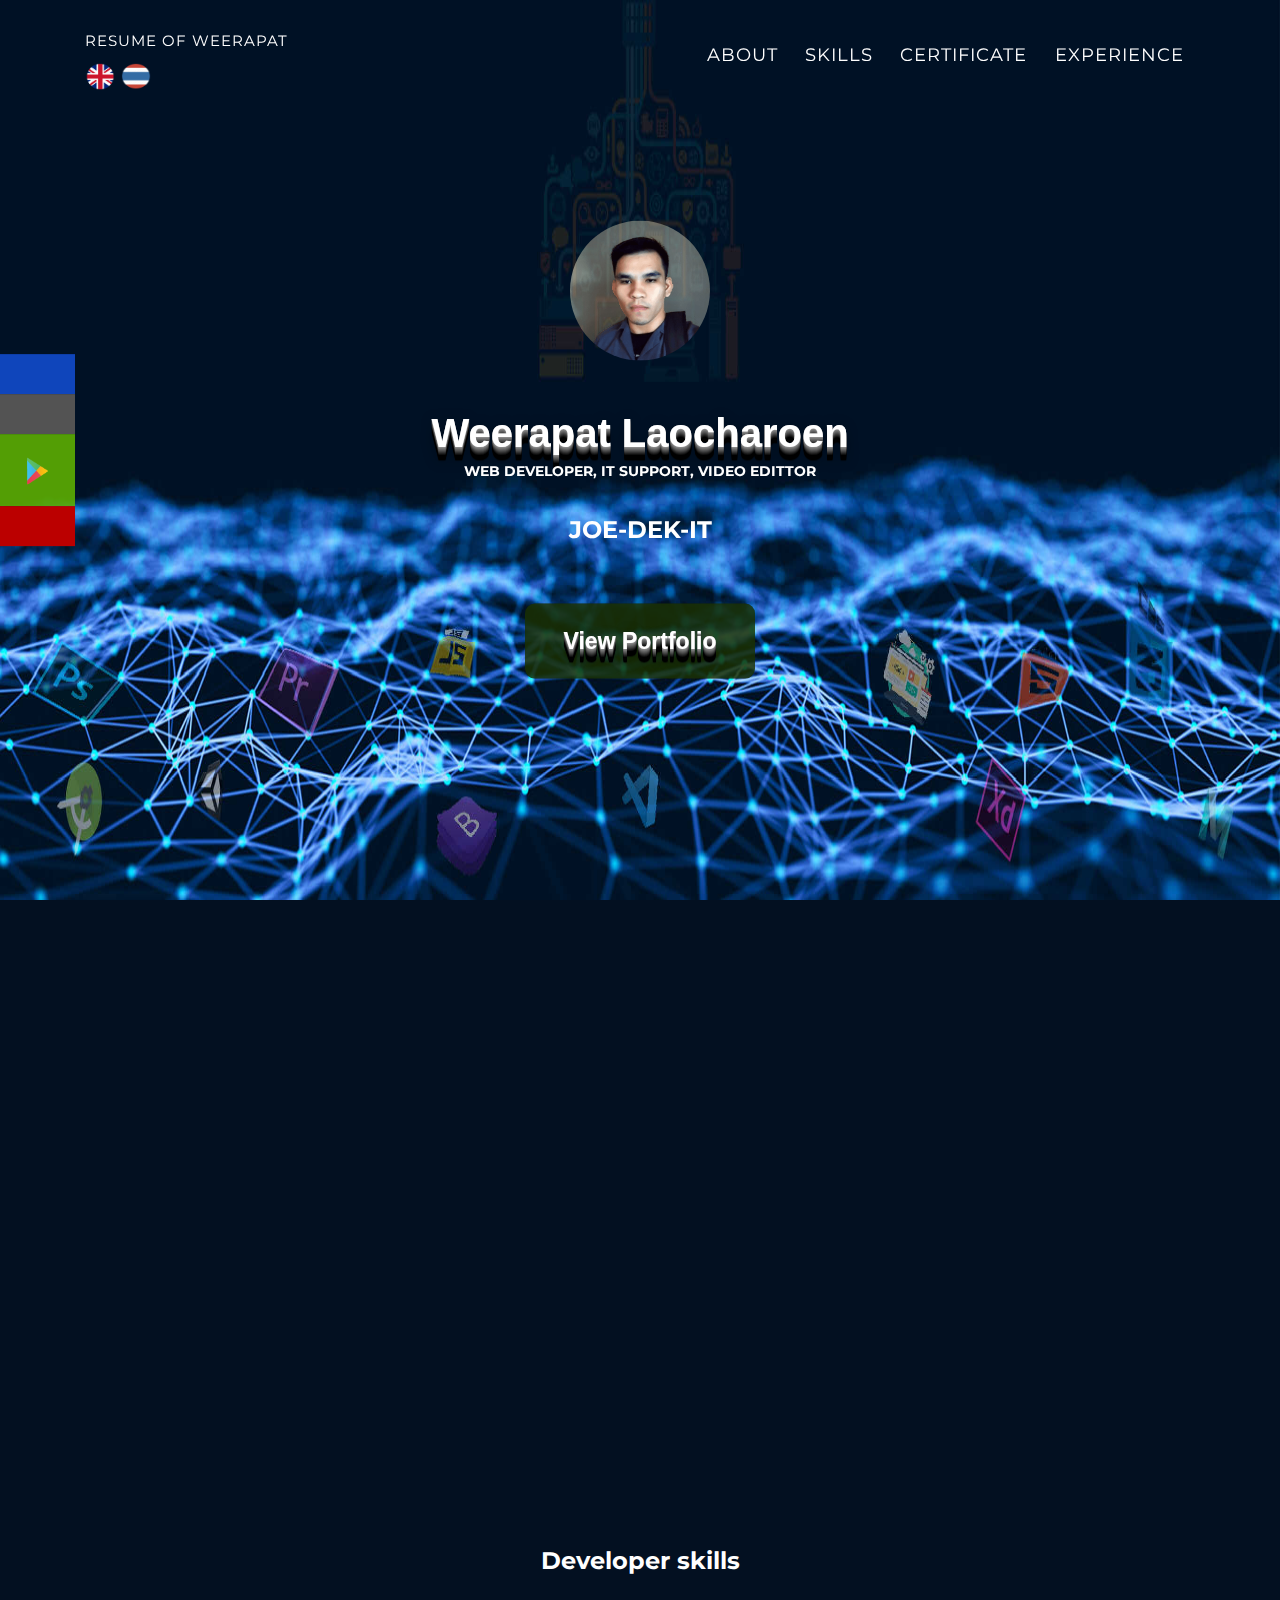
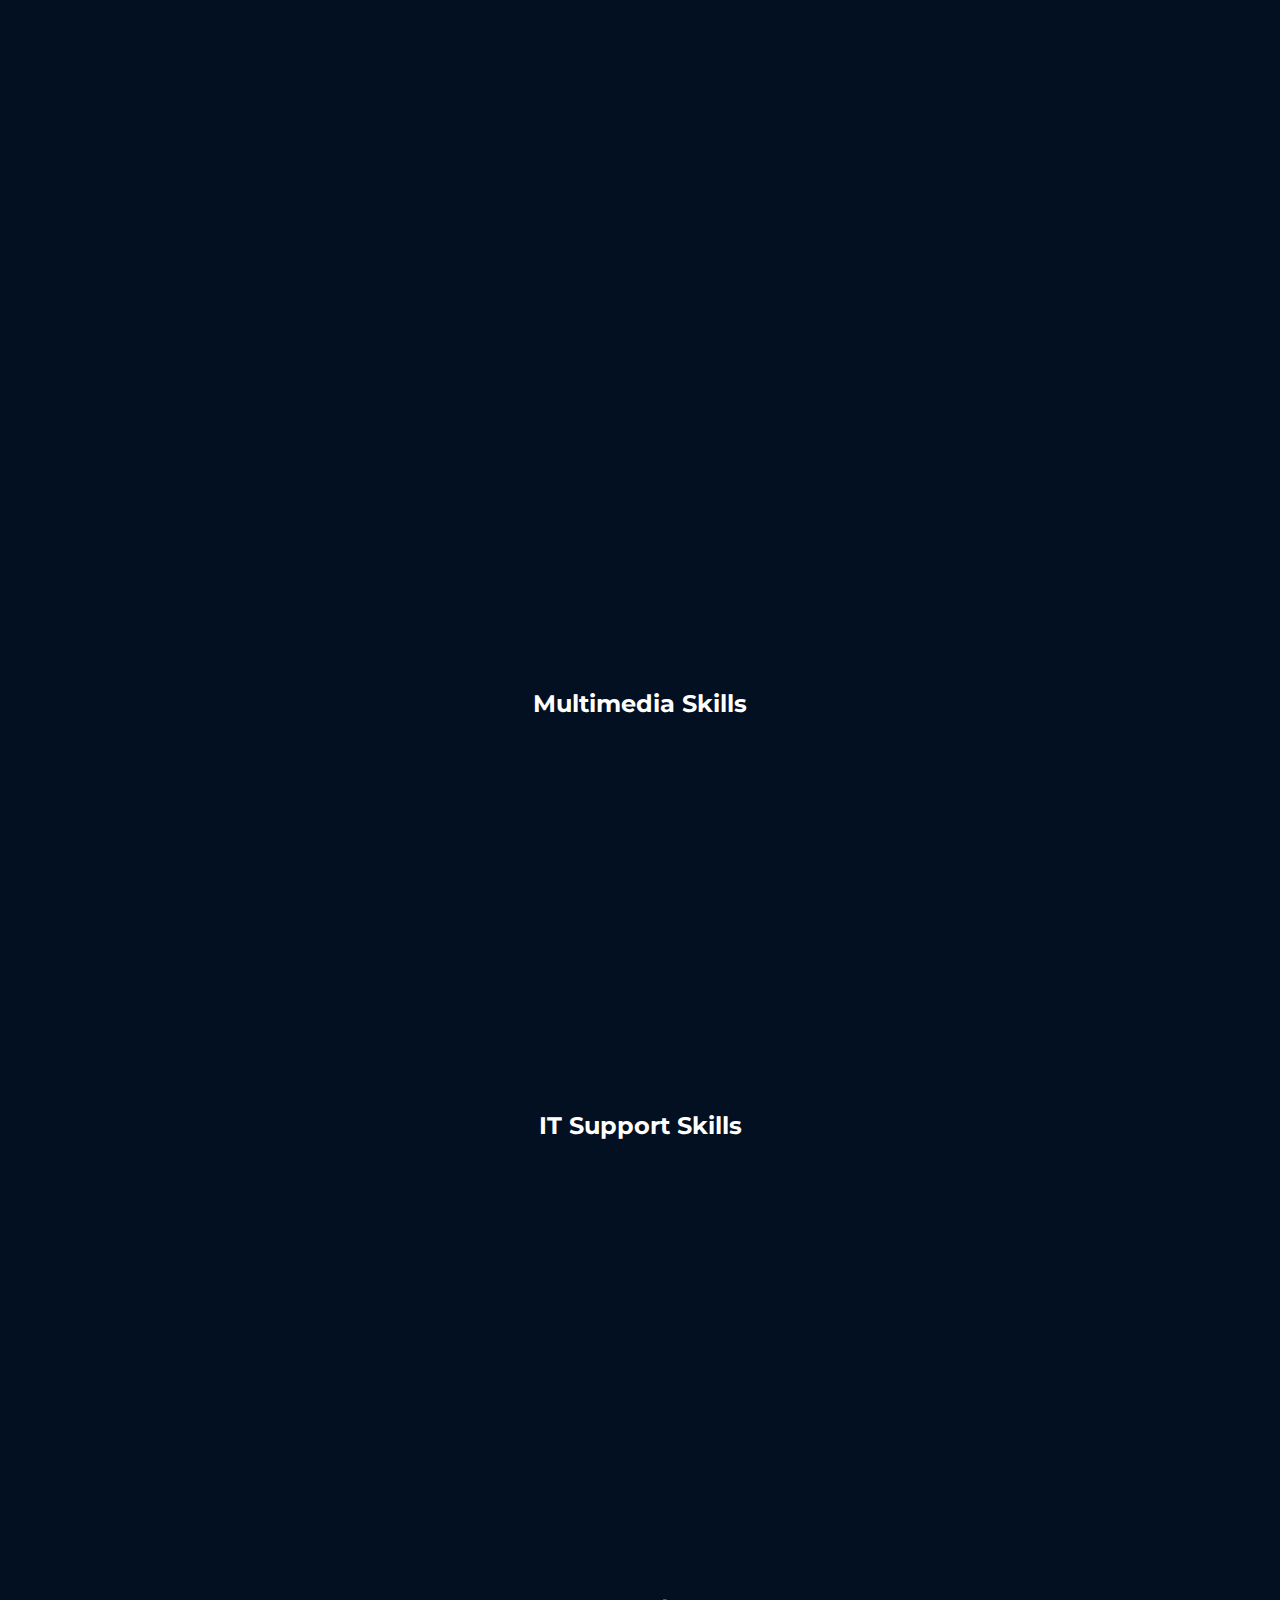
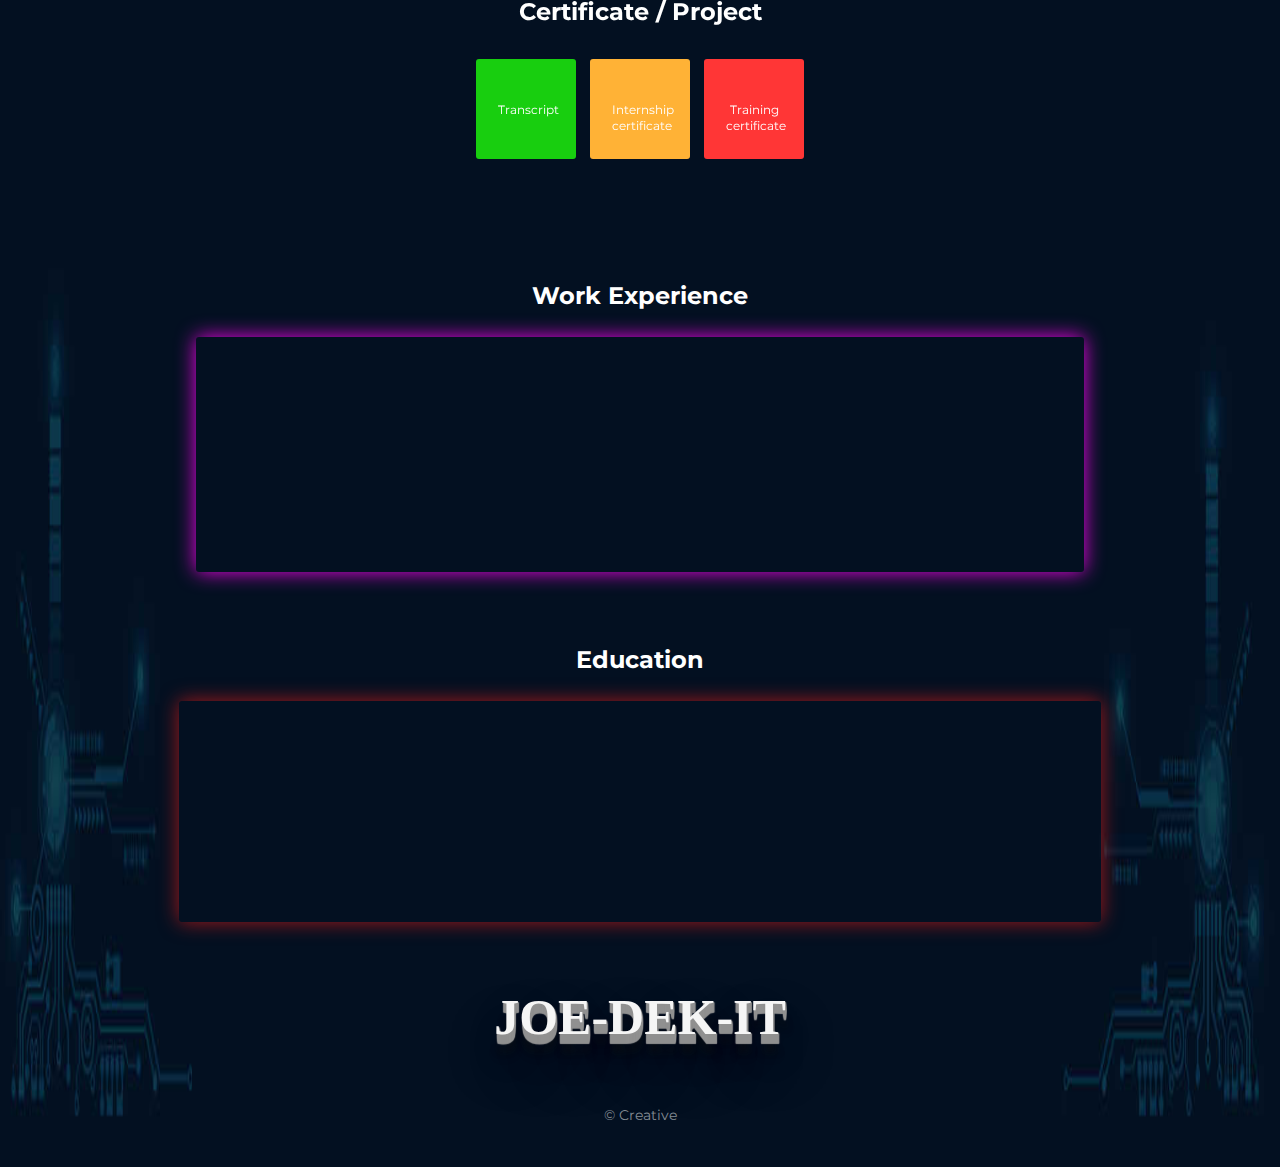
==== resumeeng.html @ 65325858 "add photo" ====
<!DOCTYPE html>
    <html lang="en-US">
    <head>
<!-- Google Tag Manager -->
        <script>(function(w,d,s,l,i){w[l]=w[l]||[];w[l].push({'gtm.start':
        new Date().getTime(),event:'gtm.js'});var f=d.getElementsByTagName(s)[0],
        j=d.createElement(s),dl=l!='dataLayer'?'&l='+l:'';j.async=true;j.src=
        'https://www.googletagmanager.com/gtm.js?id='+i+dl;f.parentNode.insertBefore(j,f);
        })(window,document,'script','dataLayer','GTM-W8Q7T3L');</script>
<!-- End Google Tag Manager -->
        <meta charset="UTF-8">
        <meta http-equiv="X-UA-Compatible" content="IE=edge">
        <meta name="viewport" content="width=device-width, initial-scale=1">
        <link rel="shortcut icon" type="images/x-icon" href="favicon.ico" />
        <title>Resume Dek-IT</title>
        <link href="https://fonts.googleapis.com/css?family=Montserrat:400,700,200" rel="stylesheet">
        <link href="https://maxcdn.bootstrapcdn.com/font-awesome/latest/css/font-awesome.min.css" rel="stylesheet">
        <link href="css/aos.css" rel="stylesheet">
        <link href="css/bootstrap.min.css" rel="stylesheet">
        <link href="styles/main.css" rel="stylesheet">
        <link href="ninja-slider.css" rel="stylesheet" />
        <script src="ninja-slider.js" type="text/javascript"></script>
        
      

<!-- Global site tag (gtag.js) - Google Analytics -->
        <script async src="https://www.googletagmanager.com/gtag/js?id=G-BE0L4VJDMX"></script>
        <script>
        window.dataLayer = window.dataLayer || [];
        function gtag(){dataLayer.push(arguments);}
        gtag('js', new Date());
        gtag('config', 'G-BE0L4VJDMX');
        </script>
    <script src="//ajax.googleapis.com/ajax/libs/jquery/1.9.1/jquery.min.js"></script>

    </head>
    <body ondragstart="return false" onselectstart="return false" oncopy="return false"  oncut="return false"  id="top">
        <button onclick="topFunction()" id="myBtntop" title="Go to top">Top</button>
        <header>
        <div class="profile-page sidebar-collapse">
            <nav class="navbar navbar-expand-lg fixed-top navbar-transparent bg-nav" color-on-scroll="400">
            <div class="container">
                <div class="navbar-translate"><a class="navbar-brand glow1" href="#">Resume of Weerapat</a><a href="resumeeng.html"  rel="tooltip" title="Choose in English"><img src="images/en.png "width="30" height="27"></a><a href="resumeth.html"  rel="tooltip" title="Choose in Thai">&nbsp;<img src="images/th.png "width="30" height="27" alt="Image"/><a></a></div>
                <button class="navbar-toggler navbar-toggler" type="button" data-toggle="collapse" data-target="#navigation" aria-controls="navigation" aria-expanded="false" aria-label="Toggle navigation"><span class="navbar-toggler-bar bar1"></span><span class="navbar-toggler-bar bar2"></span><span class="navbar-toggler-bar bar3"></span></button>
                <div class="collapse navbar-collapse justify-content-end" id="navigation">
                <ul class="navbar-nav">
                    <li class="nav-item glow1"><a class="nav-link smooth-scroll" href="#about">About</a></li>
                    <li class="nav-item glow1"><a class="nav-link smooth-scroll" href="#skill">Skills</a></li>
                    <li class="nav-item glow1"><a class="nav-link smooth-scroll" href="#Certificate">Certificate</a></li>
                    <li class="nav-item glow1"><a class="nav-link smooth-scroll" href="#experience">Experience</a></li>
                </ul>
                </div>
                </div>
                </nav>
                </div>

    </header>
        <div class="page-content">    
        <div class="profile-page ">
        <div class="wrapper">
        <div class="page-header page-header-image" filter-color="green">
        <div class="page-header-image" data-parallax="true" style="background-image: url('images/cc-bg-1.jpg');"></div>
        <div class="container">
            <div class="content-center">
            <div class="cc-profile-image"><a href="#"><img src="images/jo.png"  alt="Image"/></a></div>
            <div class="h2 title text3d2">Weerapat Laocharoen</div> 
            <p class="category text-white">Web Developer, IT support,  Video Edittor</p>
            <div class=" text-wri h4 title glow">JOE-DEK-IT</div>
            <br>
            <br>
            <div> 
            <button type="button"  id="myBtn1" style="font-size:23px" class="bn6 glow text3d2">View Portfolio</button>
            </div>     
            <br>
            </div>

        <div id="myModal1" class="modal">
            <br>
            <div class="modal-content2">
            <div class="modal-header2 ">
                <span class="close">&times;</span>
                <br>
                <p class="text3d2"style="font-size:30px">Portfolio</p>
            </div>
                <div class="my-custom-scrollbar">
                <div class="container4">
                <div class="row">
                <div class="column-66">
                <br>
                <br>
                <h1 class="xlarge-font"><b>Application</b></h1>
                <h1 class="large-font" style="color:MediumSeaGreen;"><b>Basic IT Guide</b></h1>
                <p><span style="font-size:30px"><b>Program tool.</b></span><span style="font-size:25px"> Android studio.</span></p>
                <p><span style="font-size:30px"><b>Language.</b></span><span style="font-size:25px">(JAVA.)</span></p>
            <br>
            <br>
                <form>
                <div><a onclick="window.location.href='https://play.google.com/store/apps/details?id=com.example1.lenovoy700.somcombydekit'"  tabindex="0"><img class="bn45" src="https://cdn.worldvectorlogo.com/logos/google-2.svg"alt="bn45"/></a></div>
                </form>
            </div>

        <div class="column-33">
            <img src="images/app1.png" width="450" height="450">
        </div>
        </div>
        </div>

        <div class="container4">
            <div class="row">
            <div class="column-33">
                <img src="images/app2.png" alt="App" width="450" height="450">
            </div>
            <div class="column-66">
            <br>
            <br>
                <h1 class="xlarge-font"><b>Application</b></h1>
                <h1 class="large-font" style="color:#ff7300;"><b>AR Book For Body Weight Training</b></h1>
                <p><span style="font-size:30px"><b>Program tool.</b></span><span style="font-size:25px"> Unity.</span></p>
                <p><span style="font-size:30px"><b>Language.</b></span><span style="font-size:25px">(C#.)</span></p>
                <p><span style="font-size:30px"><b>SDK.</b></span><span style="font-size:25px">(vuforia.)</span></p>
            <br>

            <form>
                <div><a onclick="window.location.href='https://play.google.com/store/apps/details?id=com.AR2.jo'"  tabindex="0"><img class="bn45" src="https://cdn.worldvectorlogo.com/logos/google-2.svg"alt="bn45"/></a></div>
            </form>
            </div>
            </div>
            </div>

    
        <div class="container4">
        <div class="row">
        <div class="column-66">
            <br>
            <br>
                <h1 class="xlarge-font"><b>Sketchup</b></h1>
                <h1 class="large-font" style="color:#c71e00;"><b>Food shop model</b></h1>
                <p><span style="font-size:30px"><b>Program tool.</b></span><span style="font-size:25px">Sketchup.</span></p>
                <p><span style="font-size:30px"><b>Program tool.</b></span><span style="font-size:25px">Maya.</span></p>
            <br>
            <br>
            </div>

        <div class="column-33">
                <div style="width:100%;height:0px;position:relative;padding-bottom:56.250%;"><iframe src="https://streamable.com/e/mhacdy?" frameborder="0" width="120%" height="120%" allowfullscreen style="width:100%;height:100%;position:absolute;left:0px;top:0px;overflow:hidden;"></iframe></div>
            </div>
            </div>
            </div>
            </div>
            </div>
            </div>
            </div>
            </div>
            </div>

    <div class="section">
        <div class="container ">
            </div>
            </div>
            </div>
            </div>
            </div>
            </div>
            </div>
            </div>
    <div class="icon-bar">
                <a href="https://web.facebook.com/WLJDIT/" target="_blank" class="facebook"><i class="fa fa-facebook"></i></a>
                <a href="https://github.com/JOE-DEK-IT" target="_blank"   class="github"><i class="fa fa-github"></i></a>
                <a href="https://play.google.com/store/apps/developer?id=Dek+IT+%28mobile+application%29" target="_blank" class="linkedin"><img src="images/playst.png "width="35" height="30" alt="Image"</i></a>
                <a href="https://www.youtube.com/channel/UC0Yd30Rm7iVTLE02C_Xdlqw" target="_blank" class="youtube"><i class="fa fa-youtube"></i></a>
            </div>

    <div class="section" id="about">
        <div  class="full-page-background align-self-center" style="background-image: url('images/bg1.jpg');" class="img-responsive">
            &nbsp;
        <div class="container">
        <ul class="section" id="menu">
            </ul>
            &nbsp;
        <div class="card bg-card " data-aos="zoom-in-up" data-aos-offset="10">
        <div class="row">
            <div class="col-lg-6 col-md-9">
            <div class="card-body">
                <div class="h4 mt-0 title  text-success">About</div>
                <p class=" text-wri"style="font-size:18px">HELLO,I'm available for work.  Interested job positions</p>
                <p class=" text-wri"style="font-size:18px">- Developer ( Web ( Front-end ), Mobile application )</p>
                <p class=" text-wri"style="font-size:18px">- IT Support</p>
                <p class=" text-wri"style="font-size:18px">- Video editing </p>
            </div>

                <div class="h4 col-sm-6 text-success"><strong class="">Language</strong></div>
                <div  class="col-sm-10 progress-container text-wri progress-info"><img src="images/en.png "width="30" height="30" alt="Image"/>&nbsp</i><span class="progress-container">English (Basic)</span>
                <div class="progress">
                <div class="progress-bar progress-bar-primary" data-aos="progress-full" data-aos-offset="10" data-aos-duration="2000" role="progressbar" aria-valuenow="60" aria-valuemin="0" aria-valuemax="100" style="width: 20%;"></div><span class="progress-value">20%</span>
                </div>
                </div>
                <div class="h5 col-sm-9 text-wri"><strong class="text-uppercase"></strong></div>
                <div  class="col-sm-10 progress-container text-wri progress-info"><img src="images/th.png "width="30" height="30" alt="Image"/>&nbsp</i><span class="progress-container">Thai</span>
                <div class="progress">
                <div class="progress-bar progress-bar-primary" data-aos="progress-full" data-aos-offset="10" data-aos-duration="2000" role="progressbar" aria-valuenow="60" aria-valuemin="0" aria-valuemax="100" style="width: 90%;"></div><span class="progress-value">90%</span>
                </div>
                </div>
                </div>

            <div class="col-lg-6 col-md-9">
            <div class="card-body">
                <div class="h4 mt-0 title text-warning">Basic Information</div>
                <div class="row">
                <div class="h5 col-sm-4 text-warning"><strong class="text-uppercase">Age:</strong></div>
                <div class="col-sm-8 text-wri"style="font-size:18px">23</div>
                </div>
                <div class="row mt-4">
                <div class="h5 col-sm-4 text-warning"><strong class="text-uppercase">Email:</strong></div>
                <div class="col-sm-8 text-wri"style="font-size:18px">weerapatonline@gmail.com</div>
                </div>
                <div class="row mt-4">
                <div class="h5 col-sm-4 text-warning"><strong class="text-uppercase">Phone:</strong></div>
                <div class="col-sm-8 text-wri"style="font-size:18px">098-8022-903</div>
                </div>
                <div class="row mt-4">
                <div class="h5 col-sm-4 text-warning"><strong class="text-uppercase">Military status:</strong></div>
                <div class="col-sm-8 text-wri"style="font-size:18px">Passed military service</div>
                </div>
                <div class="row mt-4">
                <div class="h5 col-sm-4 text-warning"><strong class="text-uppercase">Address:</strong></div>
                <div class="col-sm-8 text-wri"style="font-size:18px">48/3 Sisongkram District. Nakhon Phanom Province. Postal code 48150 </div>
                </div>
                </div>
                </div>
                </div>
                </div>
                </div>&nbsp;
                &nbsp;<div>&nbsp;</div>


    <div class="section" id="skill">
    <div class="container">
        <div class="h4 text-center text-wri mb-4 title">Developer skills</div>
        <div class="card1 " data-aos="flip-right" data-aos-anchor-placement="top-bottom">
        <div class="card-body">
            <h5 class="text-wri"style="display: inline;">Web developer </h5>
            <h4 class="text-info"style="display: inline;">( Front-end )</h4>
            &nbsp;
            <br> &nbsp;
            <div class="row">
            <div class="col-sm-6">
                <div class="progress-container text-wri progress-primary "><img src="images/html.png "width="45" height="45" alt="Image" />&nbsp;<span class="progress-container">HTML</span>
                <div class="progress">
                <div class="progress-bar progress-primary " data-aos="progress-full" data-aos-offset="10" data-aos-duration="2000" role="progressbar" aria-valuenow="50" aria-valuemin="0" aria-valuemax="100" style="width: 50%;"></div><span class="progress-value ">50%</span>
                </div>
                </div>
                </div>
            <div class="col-sm-6">
                <div class="progress-container text-wri progress-primary"><img src="images/css.png "width="45" height="45" alt="Image"/>&nbsp</i><span class="progress-container">CSS</span>
                <div class="progress">
                <div class="progress-bar progress-bar-primary" data-aos="progress-full" data-aos-offset="10" data-aos-duration="2000" role="progressbar" aria-valuenow="60" aria-valuemin="0" aria-valuemax="100" style="width: 60%;"></div><span class="progress-value">60%</span>
                </div>
                </div>
                </div>
                </div>
            <div class="row">
            <div class="col-sm-6">
                <div class="progress-container text-wri progress-primary"><img src="images/js.png "width="45" height="45" alt="Image"/>&nbsp</i><span class="progress-container">JavaScript</span>
                <div class="progress">
                <div class="progress-bar progress-bar-primary" data-aos="progress-full" data-aos-offset="10" data-aos-duration="2000" role="progressbar" aria-valuenow="60" aria-valuemin="0" aria-valuemax="100" style="width: 40%;"></div><span class="progress-value">40%</span>
                </div>
                </div>
                </div>
            <div class="col-sm-6">
                <div class="progress-container text-wri progress-primary"><img src="images/bst.png "width="45" height="45" alt="Image"/>&nbsp</i><span class="progress-container">Bootstrap</span>
                <div class="progress">
                <div class="progress-bar progress-bar-primary" data-aos="progress-full" data-aos-offset="10" data-aos-duration="2000" role="progressbar" aria-valuenow="60" aria-valuemin="0" aria-valuemax="100" style="width: 55%;"></div><span class="progress-value">55%</span>
                </div>
                </div>
                </div>
                </div>
                <div class="row">
            <div class="col-sm-6">
                <div class="progress-container text-wri progress-primary"><img src="images/vue.png "width="45" height="45" alt="Image"/>&nbsp</i><span class="progress-container">Vue.js</span>
                <div class="progress">
                <div class="progress-bar progress-bar-primary" data-aos="progress-full" data-aos-offset="10" data-aos-duration="2000" role="progressbar" aria-valuenow="60" aria-valuemin="0" aria-valuemax="100" style="width: 30%;"></div><span class="progress-value">30%</span>
                </div>
                </div>
                </div>
            <div class="col-sm-6">
                
                </div>
                </div>
                <br><br>
                    <h5 class="text-wri"style="display: inline;">Mobile application developer </h5>
                    <h4 class="text-success"style="display: inline;">( android )</h4>
                    &nbsp;
                    <br> &nbsp;
            <div class="row">
            <div class="col-sm-6">
                <div class="progress-container text-wri progress-primary"><img src="images/androidlogo.png "width="45" height="45" alt="Image" <i>&nbsp;<span class="progress-container"style="display: inline;">Android Studio</span>
                <h7 class="text-warning"style="display: inline;">( JAVA )</h7>
                <div class="progress">
                <div class="progress-bar progress-primary " data-aos="progress-full" data-aos-offset="10" data-aos-duration="2000" role="progressbar" aria-valuenow="60" aria-valuemin="0" aria-valuemax="100" style="width: 40%;"></div><span class="progress-value ">40%</span>
                </div>
                </div>
                </div>
            <div class="col-sm-6">
            <div class="progress-container text-wri progress-primary"><img src="images/unity.png "width="45" height="45" alt="Image"/>&nbsp</i><span class="progress-container">Unity</span>
                <h7 class="text-warning"style="display: inline;">( C# , AR )</h7>
                <div class="progress">
                <div class="progress-bar progress-bar-primary" data-aos="progress-full" data-aos-offset="10" data-aos-duration="2000" role="progressbar" aria-valuenow="60" aria-valuemin="0" aria-valuemax="100" style="width: 45%;"></div><span class="progress-value">45%</span>
                </div>
                </div>
                </div>
            <div class="col-sm-6">
            <div class="progress-container text-wri progress-primary"><img src="images/ft.png "width="45" height="45" alt="Image"/>&nbsp</i><span class="progress-container">Flutter</span>
                <h7 class="text-info"style="display: inline;">(Dart)</h7>
                <div class="progress">
                <div class="progress-bar progress-bar-primary" data-aos="progress-full" data-aos-offset="10" data-aos-duration="2000" role="progressbar" aria-valuenow="60" aria-valuemin="0" aria-valuemax="100" style="width: 25%;"></div><span class="progress-value">25%</span>
                </div>
                </div>
                </div>
                </div>
                </div>
                </div>

    <div class="" id="skill">
                 &nbsp;
            <div class="container">
            <div class="h4 text-center text-wri  mb-4 title ">Multimedia Skills</div>
            <div class="card2" data-aos="flip-left" data-aos-anchor-placement="top-bottom">
            <div class="card-body">
                <div class="row ">
                <div class="col-md-6">
                    <div class="progress-container text-wri progress-neutral "><img src="images/pmp.png "width="45" height="45" alt="Image"/></i>&nbsp;<span class="progress-container">Premiere Pro</span>
                    <div class="progress">
                    <div class="progress-bar progress-primary " data-aos="progress-full" data-aos-offset="10" data-aos-duration="2000" role="progressbar" aria-valuenow="50" aria-valuemin="0" aria-valuemax="100" style="width: 65%;"></div><span class="progress-value ">65%</span>
                </div>
                </div>
                </div>
            <div class="col-md-6">
                    <div class="progress-container text-wri progress-neutral"><img src="images/ae.png "width="45" height="45" alt="Image"/>&nbsp</i><span class="progress-container">After effects</span>
                    <div class="progress">
                    <div class="progress-bar progress-bar-primary" data-aos="progress-full" data-aos-offset="10" data-aos-duration="2000" role="progressbar" aria-valuenow="60" aria-valuemin="0" aria-valuemax="100" style="width: 45%;"></div><span class="progress-value">45%</span>
                </div>
                </div>
                </div>
                </div>
                <div class="row">
                <div class="col-md-6">
                    <div class="progress-container text-wri progress-neutral"><img src="images/ps.png "width="45" height="45" alt="Image"/>&nbsp</i><span class="progress-container">Photo Shop</span>
                    <div class="progress">
                    <div class="progress-bar progress-bar-primary" data-aos="progress-full" data-aos-offset="10" data-aos-duration="2000" role="progressbar" aria-valuenow="60" aria-valuemin="0" aria-valuemax="100" style="width: 70%;"></div><span class="progress-value">70%</span>
                </div>
                </div>
                </div>
                <div class="col-md-6">
                    <div class="progress-container text-wri progress-neutral"><img src="images/sku.png "width="45" height="45" alt="Image"/>&nbsp</i><span class="progress-container">Sketchup</span>
                    <div class="progress">
                    <div class="progress-bar progress-bar-primary" data-aos="progress-full" data-aos-offset="10" data-aos-duration="2000" role="progressbar" aria-valuenow="60" aria-valuemin="0" aria-valuemax="100" style="width: 60%;"></div><span class="progress-value">60%</span>
                </div>
                </div>
                </div>
                </div>
                <div class="row">
                <div class="col-md-6">
                    <div class="progress-container text-wri progress-neutral"><img src="images/xd.png "width="45" height="45" alt="Image"/>&nbsp</i><span class="progress-container">Adobe XD</span>
                    <div class="progress">
                    <div class="progress-bar progress-bar-primary" data-aos="progress-full" data-aos-offset="10" data-aos-duration="2000" role="progressbar" aria-valuenow="60" aria-valuemin="0" aria-valuemax="100" style="width: 50%;"></div><span class="progress-value">50%</span>
                </div>
                </div>
                </div>
                <div class="col-md-6">
                    <div class="progress-container text-wri progress-neutral"><img src="images/maya.png "width="45" height="45" alt="Image"/>&nbsp</i><span class="progress-container">Autodesk Maya</span>
                    <div class="progress">
                    <div class="progress-bar progress-bar-primary" data-aos="progress-full" data-aos-offset="10" data-aos-duration="2000" role="progressbar" aria-valuenow="60" aria-valuemin="0" aria-valuemax="100" style="width: 30%;"></div><span class="progress-value">30%</span>
                </div>
                </div>
                </div>
                </div>
                </div>
                </div>

        <div class="" id="skill">
            &nbsp;
                <div class="container">
                    <div class="h4 text-center text-wri mb-4 title">IT Support Skills</div>
                    <div class="card3" data-aos="flip-right" data-aos-anchor-placement="top-bottom">
                    <div class="card-body ">
                        <div class="row">
                        <div class="card-body text-lg-center">
                            <h3 class="text-warning"style="display: inline;">Software </h3>
                            <h3 class="text-wri"style="display: inline;"> / </h3>
                            <h3 class="text-danger"style="display: inline;"> Hardware </h3>
                            <h3 class="text-wri"style="display: inline;"> / </h3>
                            <h3 class="text-success"style="display: inline;"> Network</h3>
                    </div>
                    </div>
                        <h5 class="text-wri">- Can install Windows operating system and other programs.</h5>
                        <h5 class="text-wri">- Check and fix any defects caused by software.</h5>
                        <h5 class="text-wri">- Maintain internet and security systems </h5>
                        <h5 class="text-wri">- Keep your computer in good working order at all times.</h5>
                        <h5 class="text-wri">- Maintain computer equipment within the office such as computers, printers, and     networking.</h5>
                        <h5 class="text-wri">- Troubleshoot remote software.</h5>
                    </div>
                    </div>
                    </div>
                    </div>
                    </div>
                    </div>
                    &nbsp;
    <div class="" id="Certificate">
    <div class="container">
        <div class="row">
        <div class="col-md-6 ml-auto mr-auto">
            <div class="h4 text-center text-wri mb-4 title">Certificate / Project</div>
            <div class="nav-align-center">
            <ul class="nav nav-pills nav-pills-info" role="tablist">
                    <p>
                    <a href="#TRANSCRIPT" class="btn btn-squared-default btn-success " data-toggle="tab" role="tablist" aria-hidden="true">
                    <i class="fa fa-graduation-cap fa-3x"></i>
                    <br>
                    <br />
                    Transcript
                    <br />                           
                    </a>&nbsp;&nbsp;
                    <a href="#INTERNSHIP" class="btn btn-squared-default btn-warning" data-toggle="tab" role="tablist" aria-hidden="true">
                    <i class="fa fa-users fa-3x"></i>
                    <br />
                    <br>
                    Internship
                    <br />
                    certificate
                    </a>&nbsp;&nbsp;
                    <a href="#TRAINING" class="btn btn-squared-default btn-danger" data-toggle="tab" role="tablist" aria-hidden="true">
                    <i class="fa fa-check-square-o fa-3x"></i>
                    <br />
                    <br>
                    Training
                    <br />
                    certificate
                    </a>
                    </p>
                </div>
                </div>
                </ul>
                </div>
                </div>
                </div>
        <div class="tab-content gallery mt-5">
        <div class="tab-pane " id="TRANSCRIPT">
            <div class="ml-auto mr-auto">
            <div class="h4 text-center mb-4 title category text-success">Transcript</div>
            <div class="row">
                <div class="col-md-6">
                <div class="cc-porfolio-image img-raised " data-aos="fade-up" data-aos-anchor-placement="top-bottom"><a href="#TRANSCRIPT">
                    <figure class="cc-effect "><img src="images/img001.jpg "width="500" height="600" alt="Image"/>                  
                    </figure></a></div>
                <div class="cc-porfolio-image img-raised" data-aos="fade-up" data-aos-anchor-placement="top-bottom"><a href="#TRANSCRIPT">
                    </figure></a></div>
                </div>
                <div class="col-md-6">
                <div class="cc-porfolio-image img-raised" data-aos="fade-up" data-aos-anchor-placement="top-bottom"><a href="#TRANSCRIPT">
                    </figure></a></div>
                <div class="cc-porfolio-image img-raised" data-aos="fade-up" data-aos-anchor-placement="top-bottom"><a href="#TRANSCRIPT">
                    <figure class="cc-effect"><img src="images/img002.jpg"width="500" height="600" alt="Image"/>                            
                    </figure></a></div>
                </div>
                </div>
                </div>
                </div>
        <div class="tab-pane" id="INTERNSHIP" role="tabpanel">
            <div class="ml-auto mr-auto">
            <div class="h4 text-center mb-4 title category text-warning">Internship certificate</div>
            <div class="row">
                <div class="col-md-12">
                <div class="cc-porfolio-image img-raised" data-aos="fade-up" data-aos-anchor-placement="top-bottom"><a href="#INTERNSHIP">
                    <figure class="cc-effect"><img src="images/img003.jpg" width="1100" height="600"alt="Image"/>
                    </figure></a></div>
                <div class="cc-porfolio-image img-raised" data-aos="fade-up" data-aos-anchor-placement="top-bottom"><a href="#INTERNSHIP">
                    </figure></a></div>
                </div>
                <div class="col-md-12">
                <div class="cc-porfolio-image img-raised" data-aos="fade-up" data-aos-anchor-placement="top-bottom"><a href="#INTERNSHIP">
                    </figure></a></div>
                <div class="cc-porfolio-image img-raised" data-aos="fade-up" data-aos-anchor-placement="top-bottom"><a href="#INTERNSHIP">
                    </figure></a></div>
                </div>
                </div>
                </div>
                </div>
        <div class="tab-pane" id="TRAINING" role="tabpanel">
            <div class="ml-auto mr-auto">
            <div class="h4 text-center mb-4 title category text-danger">Training certificate</div>
            <div class="row">
                <div class="col-md-6">
                <div class="cc-porfolio-image align-items-lg-center" data-aos="fade-up" data-aos-anchor-placement="top-bottom"><a href="#TRAINING">
                    <figure class="cc-effect "><img src="images/1710NA4464.jpg" alt="Image"/>
                    </figure></a></div>
                <div class="cc-porfolio-image img-raised" data-aos="fade-up" data-aos-anchor-placement="top-bottom"><a href="#TRAINING">
                    </figure></a></div>
                </div>
                <div class="col-md-6">
                <div class="cc-porfolio-image img-raised" data-aos="fade-up" data-aos-anchor-placement="top-bottom"><a href="#TRAINING">
                    <figure class="cc-effect"><img src="images/cerit.png" alt="Image"/>
                    </figure></a></div>
                <div class="cc-porfolio-image img-raised" data-aos="fade-up" data-aos-anchor-placement="top-bottom"><a href="#TRAINING">
                    </figure></a></div>
                </div>
                </div>
                </div>
                </div>
        <div class="tab-pane" id="Sketchup" role="tabpanel">
            <div class="ml-auto mr-auto">
            <div class="h4 text-center mb-4 title category text-danger">Sketchup</div>
            <div class="row">
                <div class="col-md-12">
                <div class="" data-aos="fade-up" data-aos-anchor-placement="top-bottom"><a href="#Sketchup">
                    <div style="width:100%;height:0px;position:relative;padding-bottom:56.250%;"><iframe src="https://streamable.com/e/mhacdy?autoplay=1" frameborder="0" width="100%" height="100%" allowfullscreen style="width:100%;height:100%;position:absolute;left:0px;top:0px;overflow:hidden;"></iframe></div>
                    <div class="cc-porfolio-image img-raised" data-aos="fade-up" data-aos-anchor-placement="top-bottom"><a href="#Sketchup">
                    </figure></a></div>
                </div>
                <div class="col-md-8">
                <div class="cc-porfolio-image img-raised" data-aos="fade-up" data-aos-anchor-placement="top-bottom"><a href="#Sketchup">
                    </figure></a></div>
                <div class="cc-porfolio-image img-raised" data-aos="fade-up" data-aos-anchor-placement="top-bottom"><a href="#Sketchup">
                    </figure></a></div>
                </div>
                </div>
                </div>
                </div>
                </div>
                </div>
                </div>
                &nbsp;
    <div class="" id="experience">
    <div class="container cc-experience ">
        <div class="h4 text-center text-wri mb-4 title">Work Experience</div>
        <div class="card4">
        <div class="row">
            <div class="col-md-3 bg-success" data-aos="fade-right" data-aos-offset="50" data-aos-duration="500">
            <div class="card-body cc-experience-header">
                <p class="h5">January - April 2019</p>
                <p style="font-size:20px"> IT Support</p>
                <br>
                <button id="myBtnit" type="button"  class="bn7 glow">View image</button>               
            </div>
            <br>
            </div>
              
    <div id="myModalit" class="modal">
            <br>
            <div class="modal-contentit">
            <div class="modal-headerit ">
            <span class="closeit">&times;</span>
            <br>
            <p class="text3d2"style="font-size:30px">Internship image</p>
            </div>
            <div class="my-custom-scrollbar">
       
    <div class="container">
            <div class="container">
                <hr class="mt-2 mb-5">
                    <div class="row text-center text-lg-left">
                    <div class="col-lg-4 col-md-5 col-6">
                    <a href="#" class="d-block mb-4 h-100">
                    <img class="img-fluid img-thumbnail" src="images/1.jpg" width="600" height="600" alt="Image">
                </a>
                </div>
                    <div class="col-lg-4 col-md-5 col-6">
                    <a href="#" class="d-block mb-4 h-100">
                    <img class="img-fluid img-thumbnail" src="images/2.jpg" width="600" height="600" alt="Image">
                </a>
                </div>
                    <div class="col-lg-4 col-md-5 col-6">
                    <a href="#" class="d-block mb-4 h-100">
                    <img class="img-fluid img-thumbnail" src="images/3.jpg" width="600" height="600" alt="Image">
                </a>
                </div>
                    <div class="col-lg-4 col-md-5 col-6">
                    <a href="#" class="d-block mb-4 h-100">
                    <img class="img-fluid img-thumbnail" src="images/4.jpg" width="600" height="600" alt="Image">
                </a>
                </div>
                    <div class="col-lg-4 col-md-5 col-6">
                    <a href="#" class="d-block mb-4 h-100">
                    <img class="img-fluid img-thumbnail" src="images/5.jpg" width="600" height="600" alt="Image">
                </a>
                </div>
                    <div class="col-lg-4 col-md-5 col-6">
                    <a href="#" class="d-block mb-4 h-100">
                    <img class="img-fluid img-thumbnail" src="images/6.jpg" width="600" height="600" alt="Image">
                </a>
                </div>
                    <div class="col-lg-4 col-md-5 col-6">
                    <a href="#" class="d-block mb-4 h-100">
                    <img class="img-fluid img-thumbnail" src="images/7.jpg" width="600" height="600" alt="Image">
                </a>
                </div>
                    <div class="col-lg-4 col-md-5 col-6">
                    <a href="#" class="d-block mb-4 h-100">
                    <img class="img-fluid img-thumbnail" src="images/8.jpg" width="600" height="600" alt="Image">
                </a>
                </div>
                    <div class="col-lg-4 col-md-5 col-6">
                    <a href="#" class="d-block mb-4 h-100">
                    <img class="img-fluid img-thumbnail" src="images/9.jpg" width="600" height="600" alt="Image">
                </a>
                </div>  
                </div>
                </div>
                </div>
                </div>
                </div>
                </div>   
        
     
            <div class="col-md-9" data-aos="fade-left" data-aos-offset="50" data-aos-duration="500">
            <div class="card-body">
                <div class="h5 text-wri">Internship at Sawang Daen Din Hospital</div>
                <div class="text-wri"style="font-size:18px">Responsibility</div>&nbsp
                <p class="text-wri"style="font-size:18px">- Take care of the computer All hardware equipment in hospital.</p>
                <p class="text-wri"style="font-size:18px">- Solve various problems including Software, Hardware, Network</p>
            </div>
            </div>
            </div>
            </div>
            </div>

    <div class="">
            &nbsp;
            <div class="container cc-education">
                <div class="h4 text-center text-wri mb-4 title">Education</div>
            <div class="card5">
            <div class="row">
            <div class="col-md-3 bg-info" data-aos="fade-right" data-aos-offset="50" data-aos-duration="500">
            <div class="card-body cc-education-header">
                <p class="h5">2015 - 2019</p>
                <div class="h4">Bachelor's Degree</div>
            </div>
            </div>
            <div class="col-md-9" data-aos="fade-left" data-aos-offset="50" data-aos-duration="500">
            <div class="card-body">
                <div class="h5 text-wri">Graduated from Sakon Nakhon Rajabhat University</div>
            <div>
                &nbsp
            </div>
                <p class=" text-wri"style="font-size:18px">Faculty: Science and Technology</p>
                <p class=" text-wri"style="font-size:18px">Major: Information Technology</p>
                <p class=" text-wri"style="font-size:18px">GPA: 3.39</p>
            </div>
            </div>
            </div>
            </div>&nbsp;


            </div>
            </div>
        <footer class="footer">
        <div class="h4 title text3d text-wri text-center">JOE-DEK-IT</div>
        <div class="text-center text-muted">
            <p>&copy; Creative  
        </div>
        
        </footer>
        <script src="js/core/jquery.3.2.1.min.js"></script>
        <script src="js/core/popper.min.js"></script>
        <script src="js/core/bootstrap.min.js"></script>
        <script src="js/now-ui-kit.js?v=1.1.0"></script>
        <script src="js/aos.js"></script>
        <script src="scripts/main.js"></script>
    </body>
    <!-- Google Tag Manager (noscript) -->
    <noscript><iframe src="https://www.googletagmanager.com/ns.html?id=GTM-W8Q7T3L"
    height="0" width="0" style="display:none;visibility:hidden"></iframe></noscript>
    <!-- End Google Tag Manager (noscript) -->
    </html>
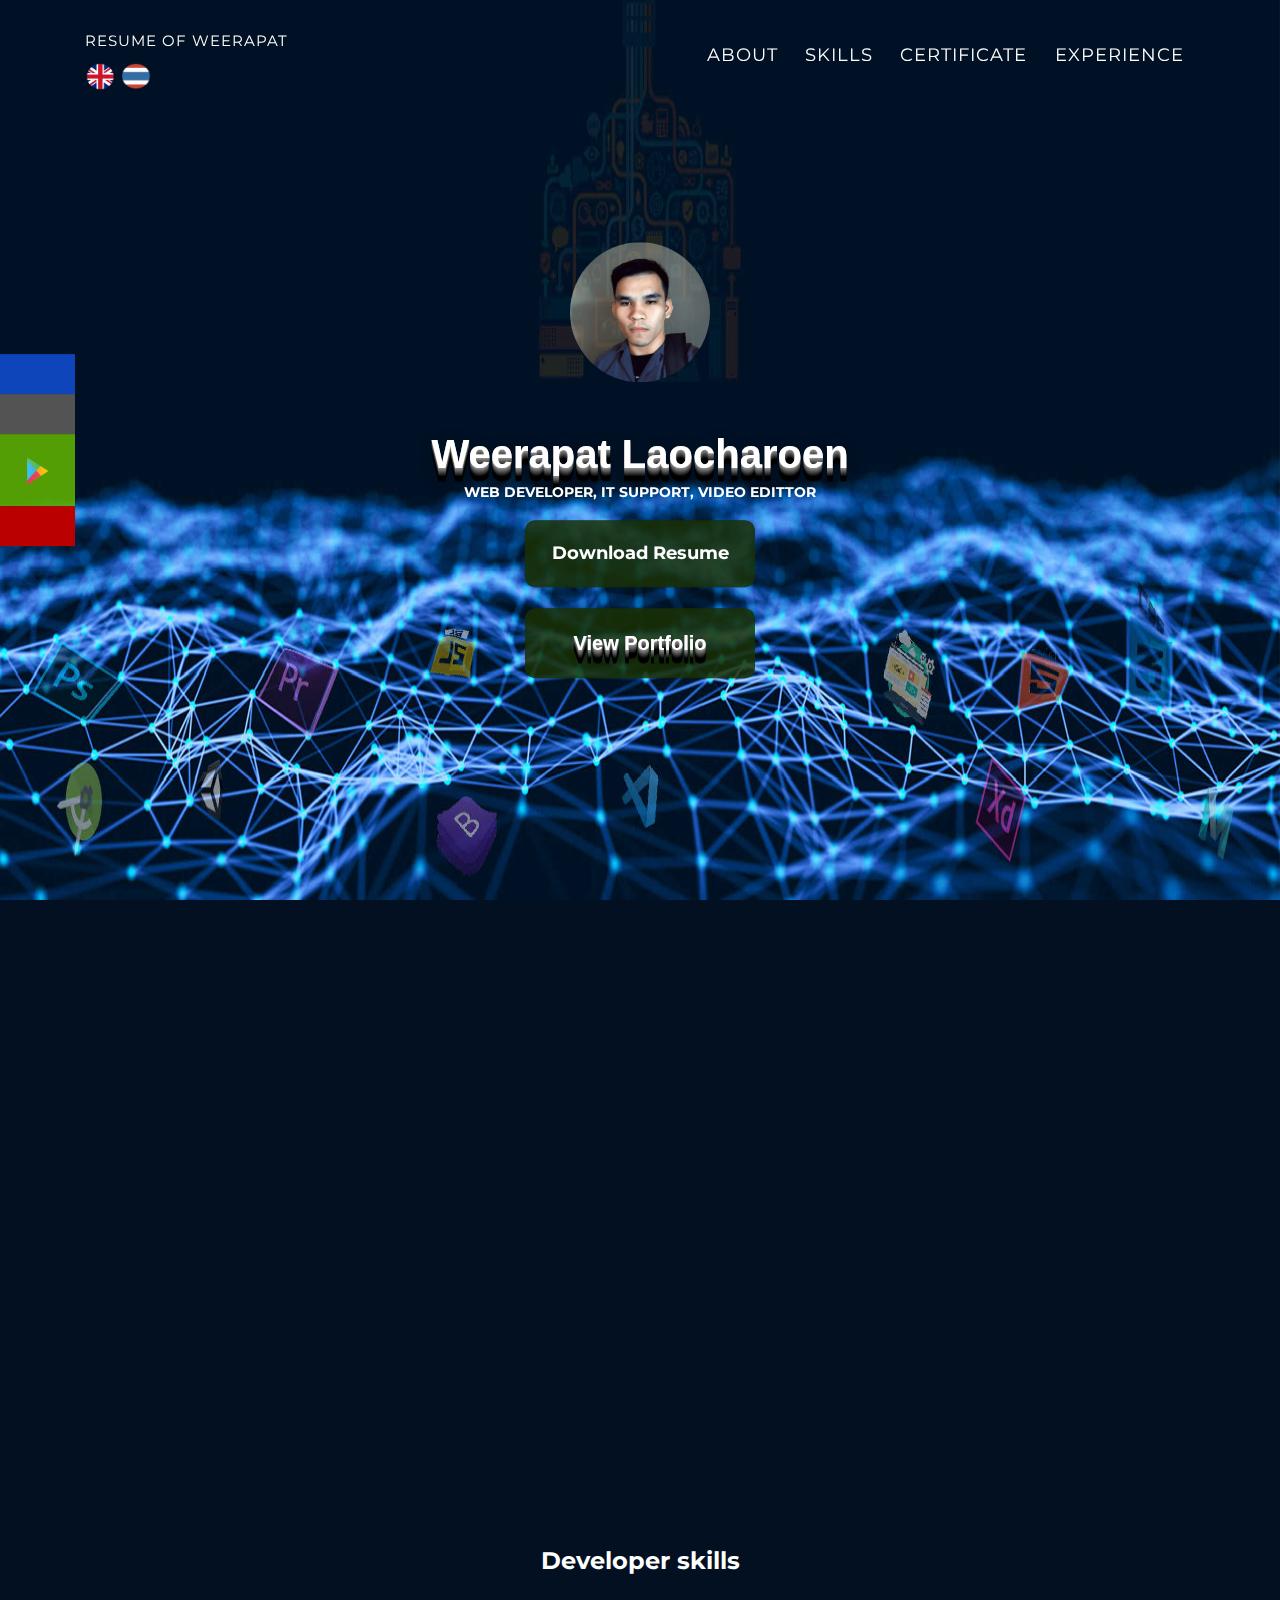
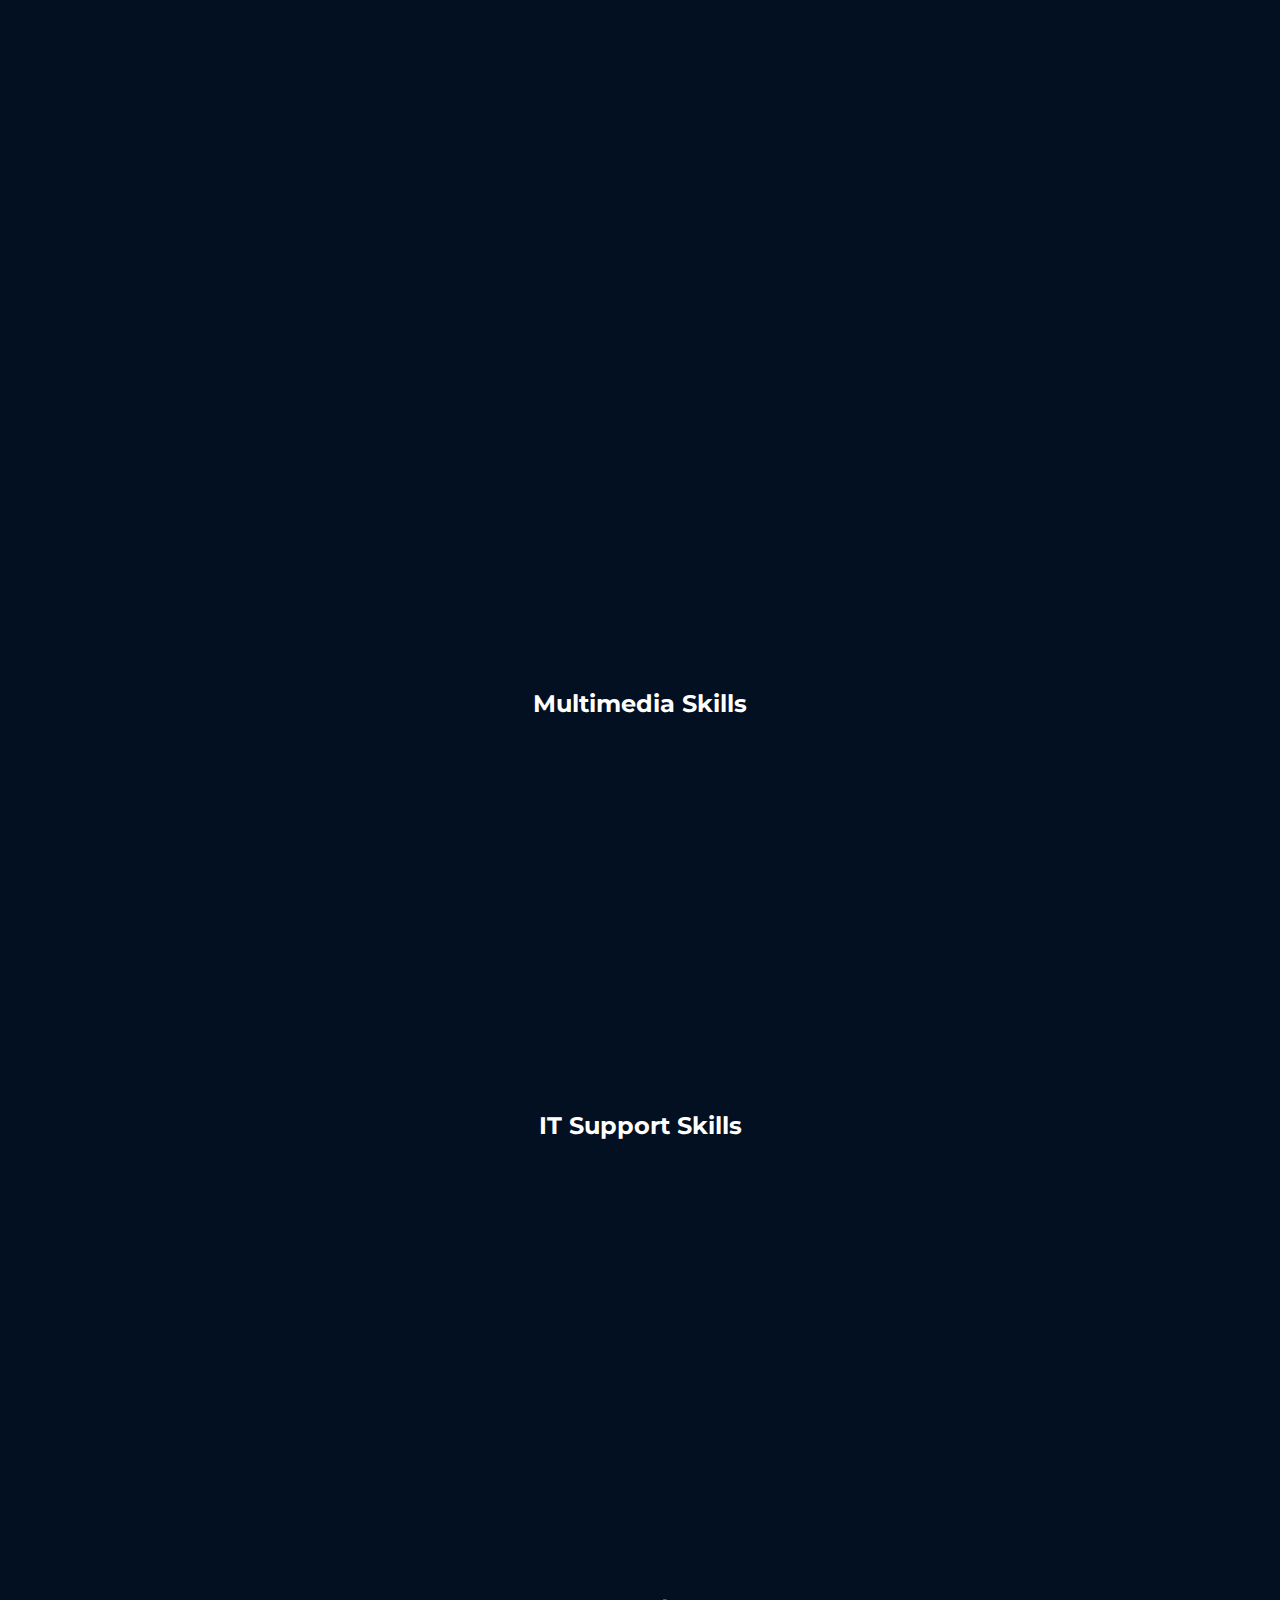
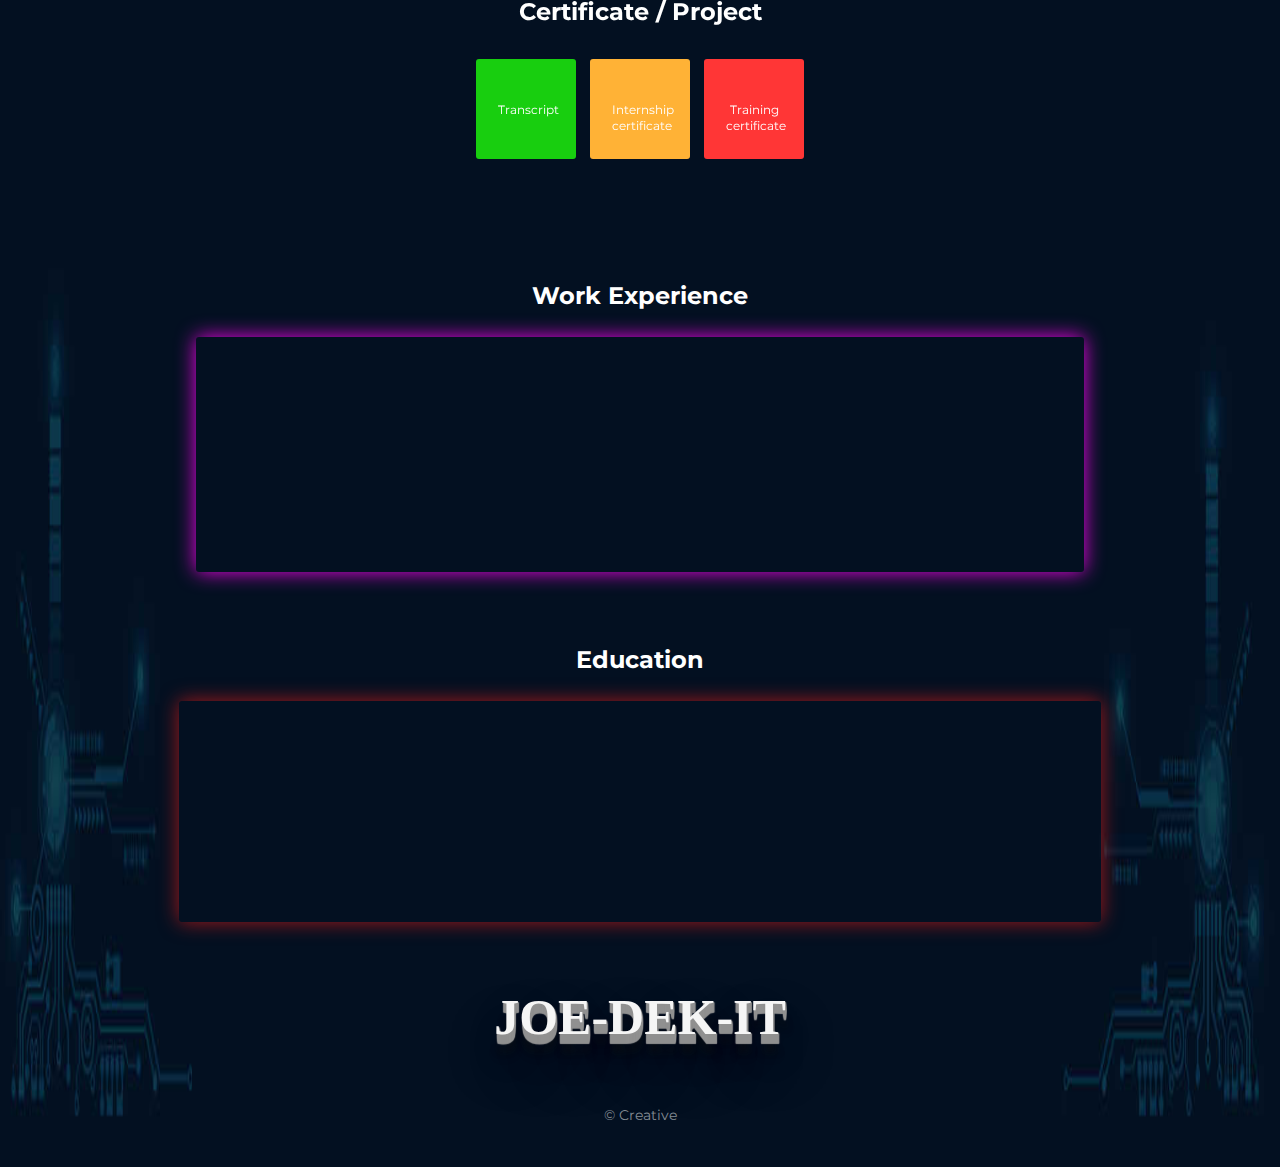
==== commit 7b929318: "add photo" ====
--- a/resumeeng.html
+++ b/resumeeng.html
@@ -64,14 +64,14 @@
             <div class="content-center">
             <div class="cc-profile-image"><a href="#"><img src="images/jo.png"  alt="Image"/></a></div>
             <div class="h2 title text3d2">Weerapat Laocharoen</div> 
-            <p class="category text-white">Web Developer, IT support,  Video Edittor</p>
-            <div class=" text-wri h4 title glow">JOE-DEK-IT</div>
+            <p class="category text-white">Web Developer, IT support,  Video Edittor</p> 
+            <button  onclick="window.open('https://drive.google.com/file/d/1g72EDmvAn9pw9xKy6bZjioZYE1CWGaih/view?usp=sharing')" class="bn6 glow" type="button" style="font-size:18px">Download Resume</button>
             <br>
             <br>
             <div> 
-            <button type="button"  id="myBtn1" style="font-size:23px" class="bn6 glow text3d2">View Portfolio</button>
+            <button type="button"  id="myBtn1" style="font-size:20px" class="bn6 glow text3d2">View Portfolio</button>
             </div>     
-            <br>
+            
             </div>
 
         <div id="myModal1" class="modal">
@@ -207,7 +207,7 @@
                 <div class="h4 mt-0 title text-warning">Basic Information</div>
                 <div class="row">
                 <div class="h5 col-sm-4 text-warning"><strong class="text-uppercase">Age:</strong></div>
-                <div class="col-sm-8 text-wri"style="font-size:18px">23</div>
+                <div class="col-sm-8 text-wri"style="font-size:18px">24</div>
                 </div>
                 <div class="row mt-4">
                 <div class="h5 col-sm-4 text-warning"><strong class="text-uppercase">Email:</strong></div>
@@ -405,6 +405,7 @@
                     </div>
                     </div>
                     &nbsp;
+
     <div class="" id="Certificate">
     <div class="container">
         <div class="row">
@@ -413,14 +414,14 @@
             <div class="nav-align-center">
             <ul class="nav nav-pills nav-pills-info" role="tablist">
                     <p>
-                    <a href="#TRANSCRIPT" class="btn btn-squared-default btn-success " data-toggle="tab" role="tablist" aria-hidden="true">
+                    <a href="#TRANSCRIPTO" class="btn btn-squared-default btn-success " data-toggle="tab" role="tablist" aria-hidden="true">
                     <i class="fa fa-graduation-cap fa-3x"></i>
                     <br>
                     <br />
                     Transcript
                     <br />                           
                     </a>&nbsp;&nbsp;
-                    <a href="#INTERNSHIP" class="btn btn-squared-default btn-warning" data-toggle="tab" role="tablist" aria-hidden="true">
+                    <a href="#INTERNSHIPO" class="btn btn-squared-default btn-warning" data-toggle="tab" role="tablist" aria-hidden="true">
                     <i class="fa fa-users fa-3x"></i>
                     <br />
                     <br>
@@ -428,7 +429,7 @@
                     <br />
                     certificate
                     </a>&nbsp;&nbsp;
-                    <a href="#TRAINING" class="btn btn-squared-default btn-danger" data-toggle="tab" role="tablist" aria-hidden="true">
+                    <a href="#TRAININGO" class="btn btn-squared-default btn-danger" data-toggle="tab" role="tablist" aria-hidden="true">
                     <i class="fa fa-check-square-o fa-3x"></i>
                     <br />
                     <br>
@@ -444,65 +445,68 @@
                 </div>
                 </div>
         <div class="tab-content gallery mt-5">
-        <div class="tab-pane " id="TRANSCRIPT">
+        <div class="tab-pane" id="TRANSCRIPTO">
             <div class="ml-auto mr-auto">
             <div class="h4 text-center mb-4 title category text-success">Transcript</div>
             <div class="row">
                 <div class="col-md-6">
-                <div class="cc-porfolio-image img-raised " data-aos="fade-up" data-aos-anchor-placement="top-bottom"><a href="#TRANSCRIPT">
+                <div class="cc-porfolio-image img-raised " data-aos="fade-up" data-aos-anchor-placement="top-bottom"><a href="#TRANSCRIPTO">
                     <figure class="cc-effect "><img src="images/img001.jpg "width="500" height="600" alt="Image"/>                  
                     </figure></a></div>
-                <div class="cc-porfolio-image img-raised" data-aos="fade-up" data-aos-anchor-placement="top-bottom"><a href="#TRANSCRIPT">
-                    </figure></a></div>
-                </div>
-                <div class="col-md-6">
-                <div class="cc-porfolio-image img-raised" data-aos="fade-up" data-aos-anchor-placement="top-bottom"><a href="#TRANSCRIPT">
-                    </figure></a></div>
-                <div class="cc-porfolio-image img-raised" data-aos="fade-up" data-aos-anchor-placement="top-bottom"><a href="#TRANSCRIPT">
+                <div class="cc-porfolio-image img-raised" data-aos="fade-up" data-aos-anchor-placement="top-bottom"><a href="#TRANSCRIPTO">
+                    </figure></a></div>
+                </div>
+              <div class="col-md-6">
+                <div class="cc-porfolio-image img-raised" data-aos="fade-up" data-aos-anchor-placement="top-bottom"><a href="#TRANSCRIPTO">
+                    </figure></a></div>
+                <div class="cc-porfolio-image img-raised" data-aos="fade-up" data-aos-anchor-placement="top-bottom"><a href="#TRANSCRIPTO">
                     <figure class="cc-effect"><img src="images/img002.jpg"width="500" height="600" alt="Image"/>                            
                     </figure></a></div>
                 </div>
-                </div>
-                </div>
-                </div>
-        <div class="tab-pane" id="INTERNSHIP" role="tabpanel">
+                
+                </div>
+                </div>
+                </div>
+        <div class="tab-pane" id="INTERNSHIPO" role="tabpanel">
             <div class="ml-auto mr-auto">
             <div class="h4 text-center mb-4 title category text-warning">Internship certificate</div>
             <div class="row">
                 <div class="col-md-12">
-                <div class="cc-porfolio-image img-raised" data-aos="fade-up" data-aos-anchor-placement="top-bottom"><a href="#INTERNSHIP">
+                <div class="cc-porfolio-image img-raised" data-aos="fade-up" data-aos-anchor-placement="top-bottom"><a href="#INTERNSHIPO">
                     <figure class="cc-effect"><img src="images/img003.jpg" width="1100" height="600"alt="Image"/>
                     </figure></a></div>
-                <div class="cc-porfolio-image img-raised" data-aos="fade-up" data-aos-anchor-placement="top-bottom"><a href="#INTERNSHIP">
+                <div class="cc-porfolio-image img-raised" data-aos="fade-up" data-aos-anchor-placement="top-bottom"><a href="#INTERNSHIPO">
                     </figure></a></div>
                 </div>
                 <div class="col-md-12">
-                <div class="cc-porfolio-image img-raised" data-aos="fade-up" data-aos-anchor-placement="top-bottom"><a href="#INTERNSHIP">
-                    </figure></a></div>
-                <div class="cc-porfolio-image img-raised" data-aos="fade-up" data-aos-anchor-placement="top-bottom"><a href="#INTERNSHIP">
-                    </figure></a></div>
-                </div>
-                </div>
-                </div>
-                </div>
-        <div class="tab-pane" id="TRAINING" role="tabpanel">
+                <div class="cc-porfolio-image img-raised" data-aos="fade-up" data-aos-anchor-placement="top-bottom"><a href="#INTERNSHIPO">
+                    </figure></a></div>
+                <div class="cc-porfolio-image img-raised" data-aos="fade-up" data-aos-anchor-placement="top-bottom"><a href="#INTERNSHIPO">
+                    </figure></a></div>
+                </div>
+                </div>
+                </div>
+                </div>
+        <div class="tab-pane" id="TRAININGO" role="tabpanel">
             <div class="ml-auto mr-auto">
             <div class="h4 text-center mb-4 title category text-danger">Training certificate</div>
             <div class="row">
                 <div class="col-md-6">
-                <div class="cc-porfolio-image align-items-lg-center" data-aos="fade-up" data-aos-anchor-placement="top-bottom"><a href="#TRAINING">
+                <div class="cc-porfolio-image align-items-lg-center" data-aos="fade-up" data-aos-anchor-placement="top-bottom"><a href="#TRAININGO">
                     <figure class="cc-effect "><img src="images/1710NA4464.jpg" alt="Image"/>
                     </figure></a></div>
-                <div class="cc-porfolio-image img-raised" data-aos="fade-up" data-aos-anchor-placement="top-bottom"><a href="#TRAINING">
-                    </figure></a></div>
-                </div>
-                <div class="col-md-6">
-                <div class="cc-porfolio-image img-raised" data-aos="fade-up" data-aos-anchor-placement="top-bottom"><a href="#TRAINING">
+                <div class="cc-porfolio-image img-raised" data-aos="fade-up" data-aos-anchor-placement="top-bottom"><a href="#TRAININGO">
+                    <figure class="cc-effect "><img src="image" alt="Image"/>
+                    </figure></a></div>
+                </div>
+                <div class="col-md-6">
+                <div class="cc-porfolio-image img-raised" data-aos="fade-up" data-aos-anchor-placement="top-bottom"><a href="#TRAININGO">
                     <figure class="cc-effect"><img src="images/cerit.png" alt="Image"/>
                     </figure></a></div>
-                <div class="cc-porfolio-image img-raised" data-aos="fade-up" data-aos-anchor-placement="top-bottom"><a href="#TRAINING">
-                    </figure></a></div>
-                </div>
+                <div class="cc-porfolio-image img-raised" data-aos="fade-up" data-aos-anchor-placement="top-bottom"><a href="#TRAININGO">
+                    </figure></a></div>
+                </div>
+            
                 </div>
                 </div>
                 </div>
@@ -512,7 +516,7 @@
             <div class="row">
                 <div class="col-md-12">
                 <div class="" data-aos="fade-up" data-aos-anchor-placement="top-bottom"><a href="#Sketchup">
-                    <div style="width:100%;height:0px;position:relative;padding-bottom:56.250%;"><iframe src="https://streamable.com/e/mhacdy?autoplay=1" frameborder="0" width="100%" height="100%" allowfullscreen style="width:100%;height:100%;position:absolute;left:0px;top:0px;overflow:hidden;"></iframe></div>
+                    <div style="width:100%;height:0px;position:relative;padding-bottom:56.250%;"><iframe src="" frameborder="0" width="100%" height="100%" allowfullscreen style="width:100%;height:100%;position:absolute;left:0px;top:0px;overflow:hidden;"></iframe></div>
                     <div class="cc-porfolio-image img-raised" data-aos="fade-up" data-aos-anchor-placement="top-bottom"><a href="#Sketchup">
                     </figure></a></div>
                 </div>
